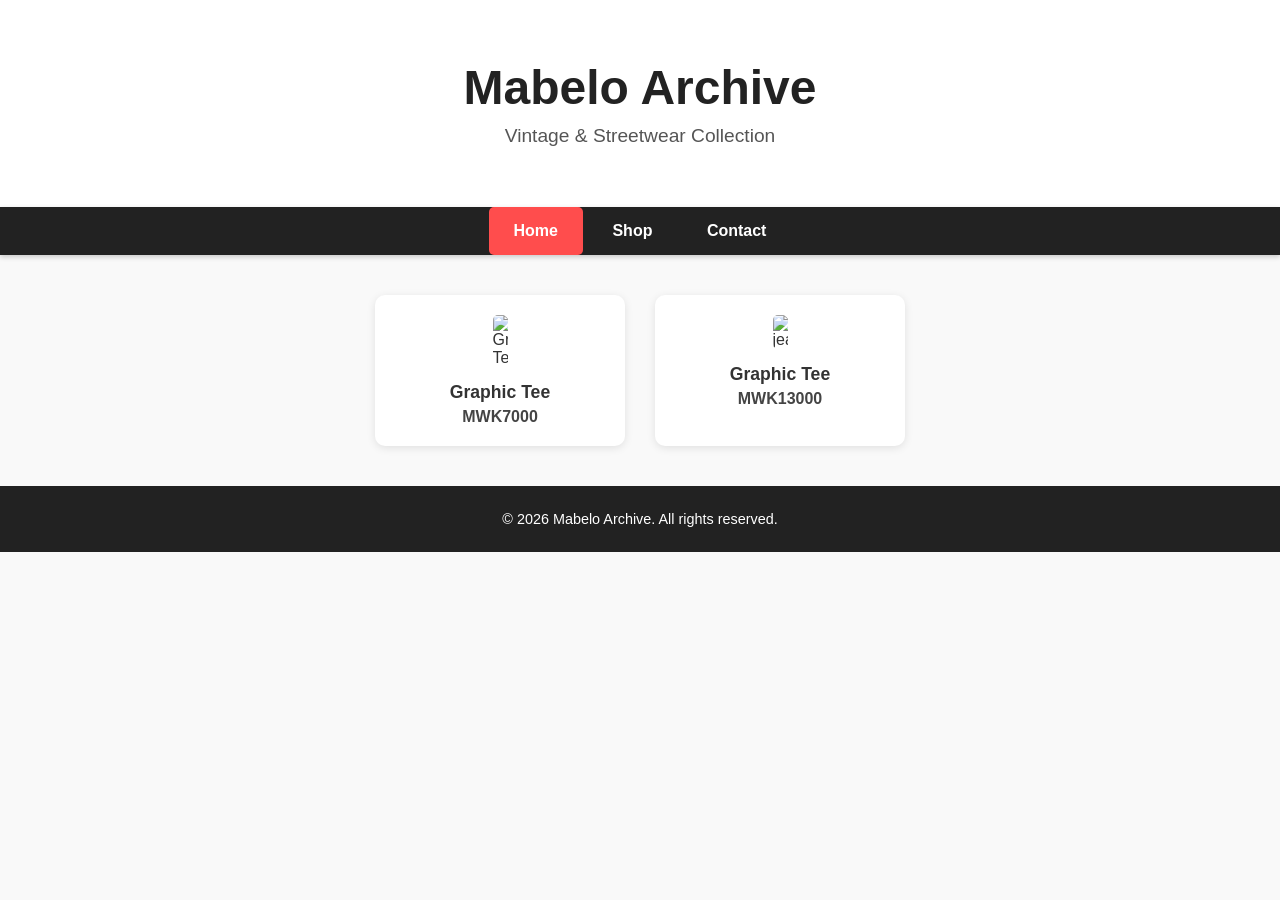
==== index.html @ d234a0b3 "Update index.html" ====
<!DOCTYPE html>
<html lang="en">

<head>
<meta charset="UTF-8">
<meta name="viewport" content="width=device-width, initial-scale=1.0">
<title>Mabelo Archive</title>
<link rel="stylesheet" href="styles.css">
</head>

<body>


<header>
  <h1>Mabelo Archive</h1>
  <p>Vintage & Streetwear Collection</p>
</header>


<nav>
  <a href="index.html" class="active">Home</a>
  <a href="shop.html">Shop</a>
  <a href="contact.html">Contact</a>
</nav>

<!-- Shop Section -->
<section class="shop">

  
  <div class="item">
    <img src="graphic.tee.jpg" alt="Graphic Tee">
    <h3>Graphic Tee</h3>
    <p>MWK7000</p>
  </div>

  
  <div class="item">
    <!-- Replace image2.jpg with your image -->
    <img src="jeans.jpg" alt="jeans">
    <h3>Graphic Tee</h3>
    <p>MWK13000</p>
  </div>

</section>


<footer>
  <p>© 2026 Mabelo Archive. All rights reserved.</p>
</footer>

</body>
</html>
---- styles.css ----
* {
  box-sizing: border-box;
  margin: 0;
  padding: 0;
  font-family: 'Arial', sans-serif;
}

body {
  background-color: #f9f9f9;
  color: #333;
}

/* Header */
header {
  text-align: center;
  padding: 60px 20px;
  background-color: #fff;
  box-shadow: 0 2px 5px rgba(0,0,0,0.1);
}

header h1 {
  font-size: 3em;
  margin-bottom: 10px;
  color: #222;
}

header p {
  font-size: 1.2em;
  color: #555;
}

/* Navigation Bar */
nav {
  text-align: center;
  background-color: #222;
  box-shadow: 0 2px 5px rgba(0,0,0,0.2);
}

nav a {
  display: inline-block;
  color: #fff;
  text-decoration: none;
  padding: 15px 25px;
  font-weight: bold;
  transition: background 0.3s;
}

nav a:hover {
  background-color: #555;
  border-radius: 5px;
}

/* Highlight current page */
nav a.active {
  background-color: #ff4d4d;
  border-radius: 5px;
}

/* Shop / Products Section */
.shop {
  display: flex;
  flex-wrap: wrap;
  justify-content: center;
  gap: 30px;
  padding: 40px 20px;
}

.shop .item {
  background-color: #fff;
  padding: 20px;
  width: 250px;
  text-align: center;
  border-radius: 10px;
  box-shadow: 0 2px 8px rgba(0,0,0,0.1);
  transition: transform 0.3s, box-shadow 0.3s;
}

.shop .item:hover {
  transform: translateY(-5px);
  box-shadow: 0 4px 12px rgba(0,0,0,0.2);
}

.shop .item img {
  max-width: 15PX;
  height: auto;
  border-radius: 5px;
}

.shop .item h3 {
  margin: 15px 0 5px 0;
  font-size: 1.1em;
}

.shop .item p {
  color: #444;
  font-weight: bold;
  font-size: 1em;
}

/* Footer */
footer {
  text-align: center;
  padding: 25px;
  background-color: #222;
  color: #fff;
  font-size: 0.9em;
}

/* Responsive Design */
@media (max-width: 768px) {
  .shop {
    flex-direction: column;
    align-items: center;
  }

  nav a {
    display: block;
    border-top: 1px solid #444;
  }
}
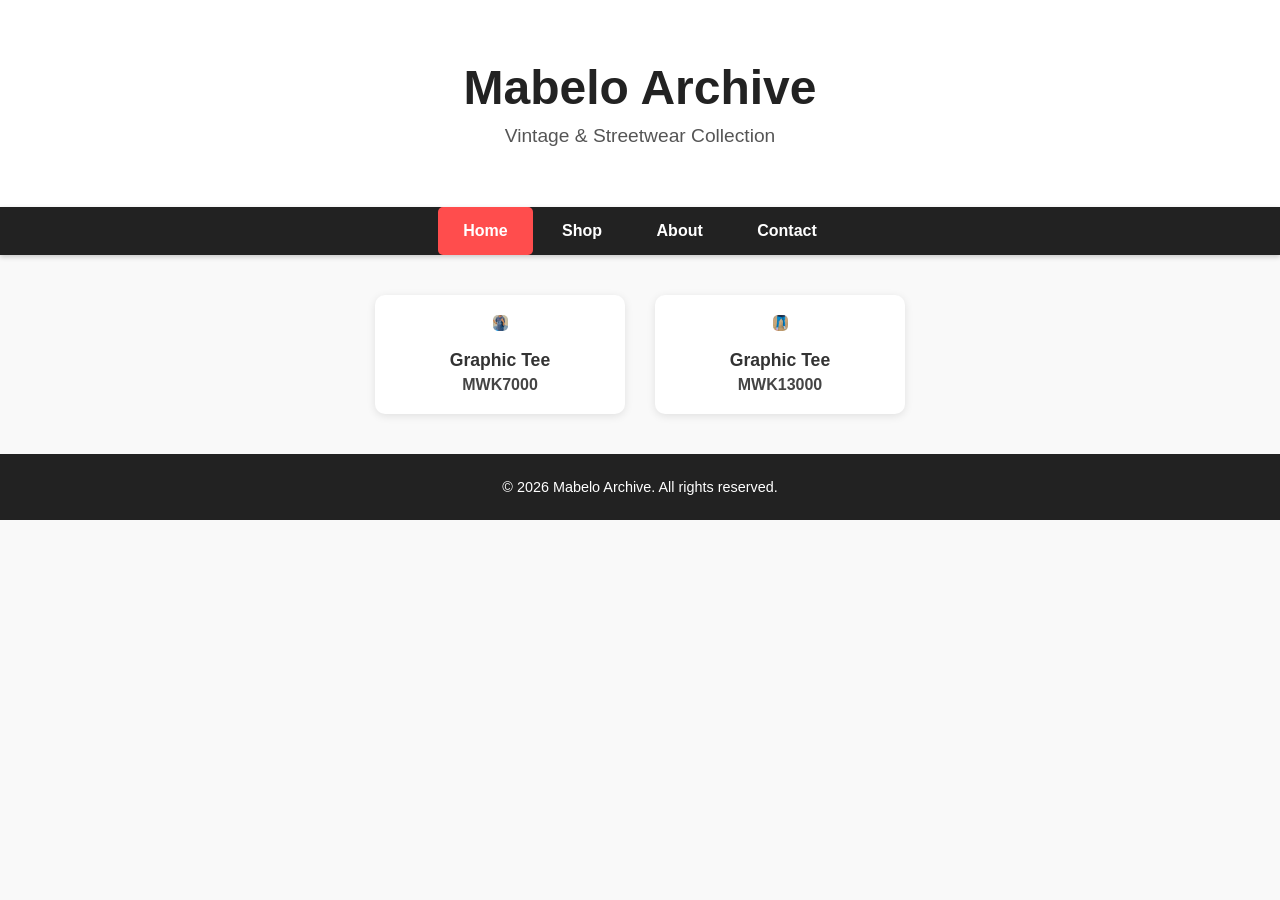
==== commit 0f0b1117: "Update index.html" ====
--- a/index.html
+++ b/index.html
@@ -20,6 +20,7 @@
 <nav>
   <a href="index.html" class="active">Home</a>
   <a href="shop.html">Shop</a>
+  <a href="about.html">About</a>
   <a href="contact.html">Contact</a>
 </nav>
 
@@ -28,15 +29,14 @@
 
   
   <div class="item">
-    <img src="graphic.tee.jpg" alt="Graphic Tee">
+    <img src="images/graphic.tee.jpg" alt="Graphic Tee">
     <h3>Graphic Tee</h3>
     <p>MWK7000</p>
   </div>
 
   
   <div class="item">
-    <!-- Replace image2.jpg with your image -->
-    <img src="jeans.jpg" alt="jeans">
+    <img src="images/jeans.jpg" alt="jeans">
     <h3>Graphic Tee</h3>
     <p>MWK13000</p>
   </div>
@@ -53,3 +53,4 @@
 
 
 
+
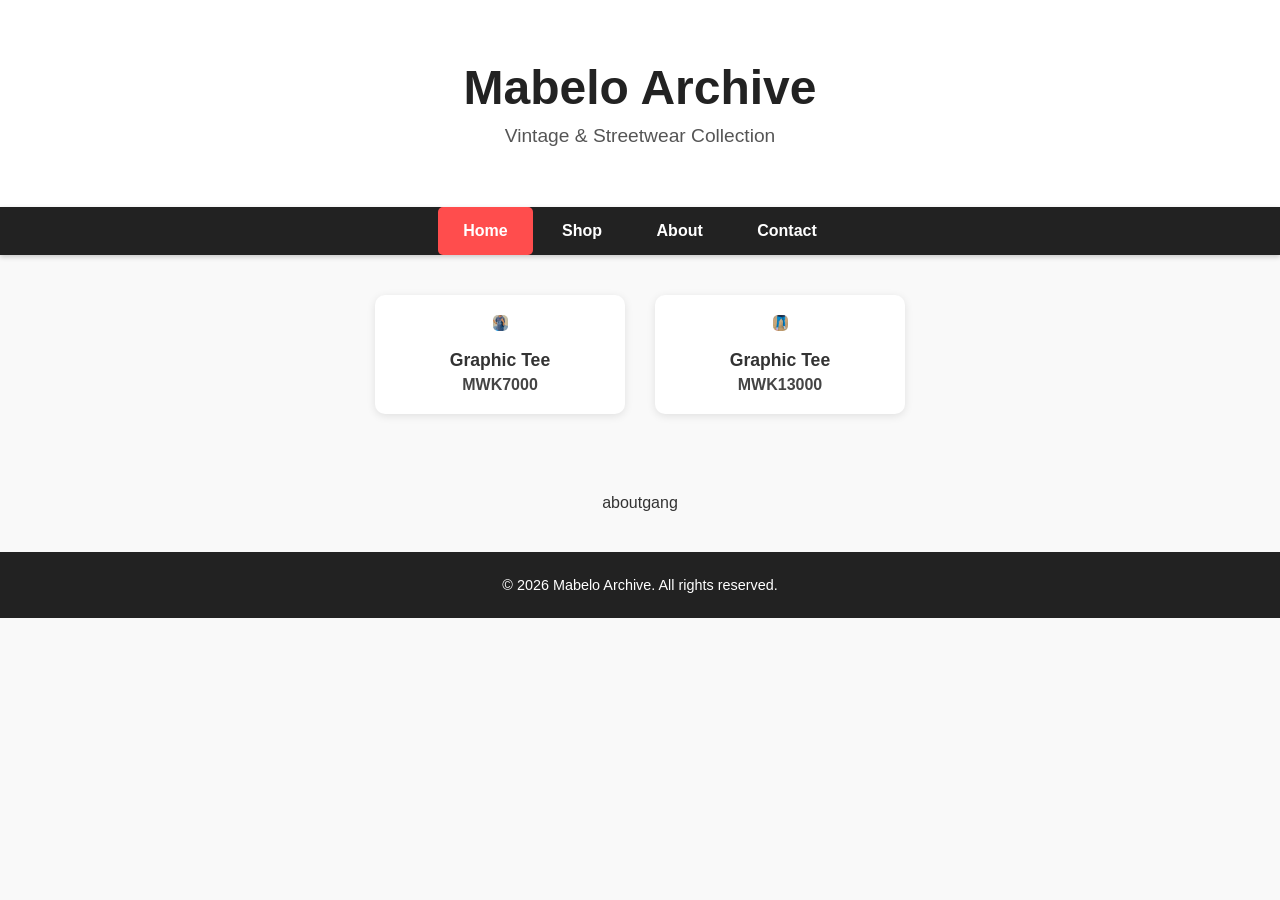
==== commit db639031: "Update index.html" ====
--- a/index.html
+++ b/index.html
@@ -26,7 +26,6 @@
 
 <!-- Shop Section -->
 <section class="shop">
-
   
   <div class="item">
     <img src="images/graphic.tee.jpg" alt="Graphic Tee">
@@ -43,7 +42,10 @@
 
 </section>
 
-
+<section class="about">
+  <p>aboutgang</p>
+</section>
+  
 <footer>
   <p>© 2026 Mabelo Archive. All rights reserved.</p>
 </footer>
@@ -54,3 +56,4 @@
 
 
 
+
--- a/styles.css
+++ b/styles.css
@@ -97,6 +97,24 @@
   font-size: 1em;
 }
 
+.about {
+  display: flex;
+  flex-wrap: wrap;
+  justify-content: center;
+  gap: 30px;
+  padding: 40px 20px;
+}
+
+.about .item {
+  background-color: #fff;
+  padding: 20px;
+  width: 250px;
+  text-align: center;
+  border-radius: 10px;
+  box-shadow: 0 2px 8px rgba(0,0,0,0.1);
+  transition: transform 0.3s, box-shadow 0.3s;
+}
+
 /* Footer */
 footer {
   text-align: center;
@@ -119,3 +137,5 @@
   }
 }
 
+
+
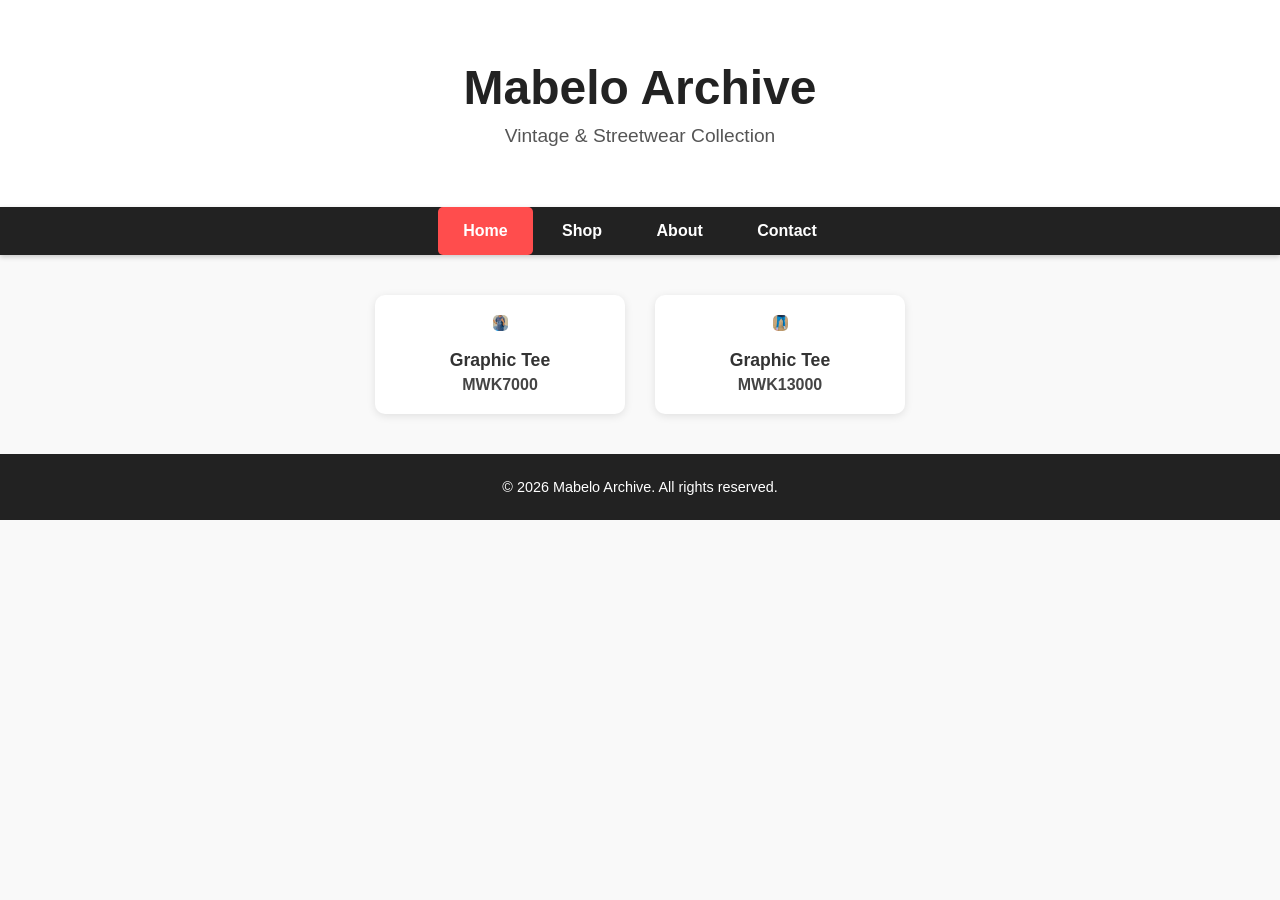
==== commit 245e8753: "Update index.html" ====
--- a/index.html
+++ b/index.html
@@ -41,10 +41,6 @@
   </div>
 
 </section>
-
-<section class="about">
-  <p>aboutgang</p>
-</section>
   
 <footer>
   <p>© 2026 Mabelo Archive. All rights reserved.</p>
@@ -57,3 +53,4 @@
 
 
 
+
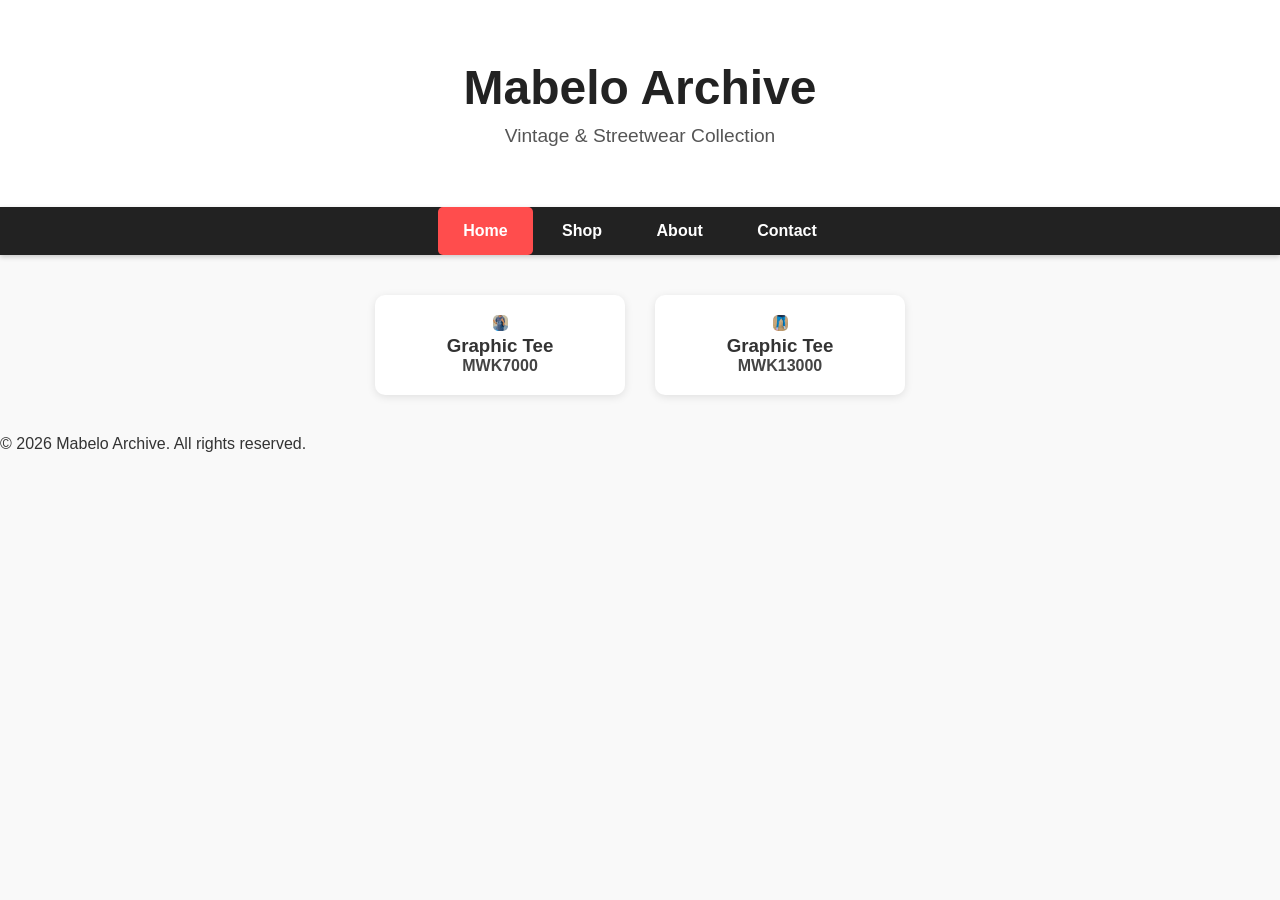
==== commit 83e4e1d6: "Update index.html" ====
--- a/index.html
+++ b/index.html
@@ -41,10 +41,12 @@
   </div>
 
 </section>
-  
-<footer>
+  <section>
+    <footer>
   <p>© 2026 Mabelo Archive. All rights reserved.</p>
 </footer>
+  </section>
+
 
 </body>
 </html>
@@ -54,3 +56,4 @@
 
 
 
+
--- a/styles.css
+++ b/styles.css
@@ -1,8 +1,8 @@
 * {
   box-sizing: border-box;
-  margin: 0;
   padding: 0;
   font-family: 'Arial', sans-serif;
+  margin: 0;
 }
 
 body {
@@ -86,7 +86,7 @@
   border-radius: 5px;
 }
 
-.shop .item h3 {
+.shop .item h1 {
   margin: 15px 0 5px 0;
   font-size: 1.1em;
 }
@@ -97,31 +97,48 @@
   font-size: 1em;
 }
 
+
+/* About Section */
 .about {
-  display: flex;
-  flex-wrap: wrap;
-  justify-content: center;
-  gap: 30px;
-  padding: 40px 20px;
+  max-width: 800px;
+  margin: 50px auto;
+  background-color: #fff;
+  padding: 40px;
+  border-radius: 10px;
+  box-shadow: 0 2px 10px rgba(0,0,0,0.1);
+  text-align: center;
 }
 
-.about .item {
-  background-color: #fff;
-  padding: 20px;
-  width: 250px;
-  text-align: center;
-  border-radius: 10px;
-  box-shadow: 0 2px 8px rgba(0,0,0,0.1);
-  transition: transform 0.3s, box-shadow 0.3s;
+.about h1 {
+  margin-bottom: 20px;
+  color: #222;
 }
 
-/* Footer */
-footer {
+.about p {
+  font-size: 1.1em;
+  line-height: 1.6;
+  color: #555;
+}
+
+.contact {
+  max-width: 800px;
+  margin: 50px auto;
+  background-color: #fff;
+  padding: 40px;
+  border-radius: 10px;
+  box-shadow: 0 2px 10px rgba(0,0,0,0.1);
   text-align: center;
-  padding: 25px;
-  background-color: #222;
-  color: #fff;
-  font-size: 0.9em;
+}
+
+.contact h1 {
+  margin-bottom: 20px;
+  color: #222;
+}
+
+.contact p {
+  font-size: 1.1em;
+  line-height: 1.6;
+  color: #555;
 }
 
 /* Responsive Design */
@@ -139,3 +156,10 @@
 
 
 
+
+
+
+
+
+
+
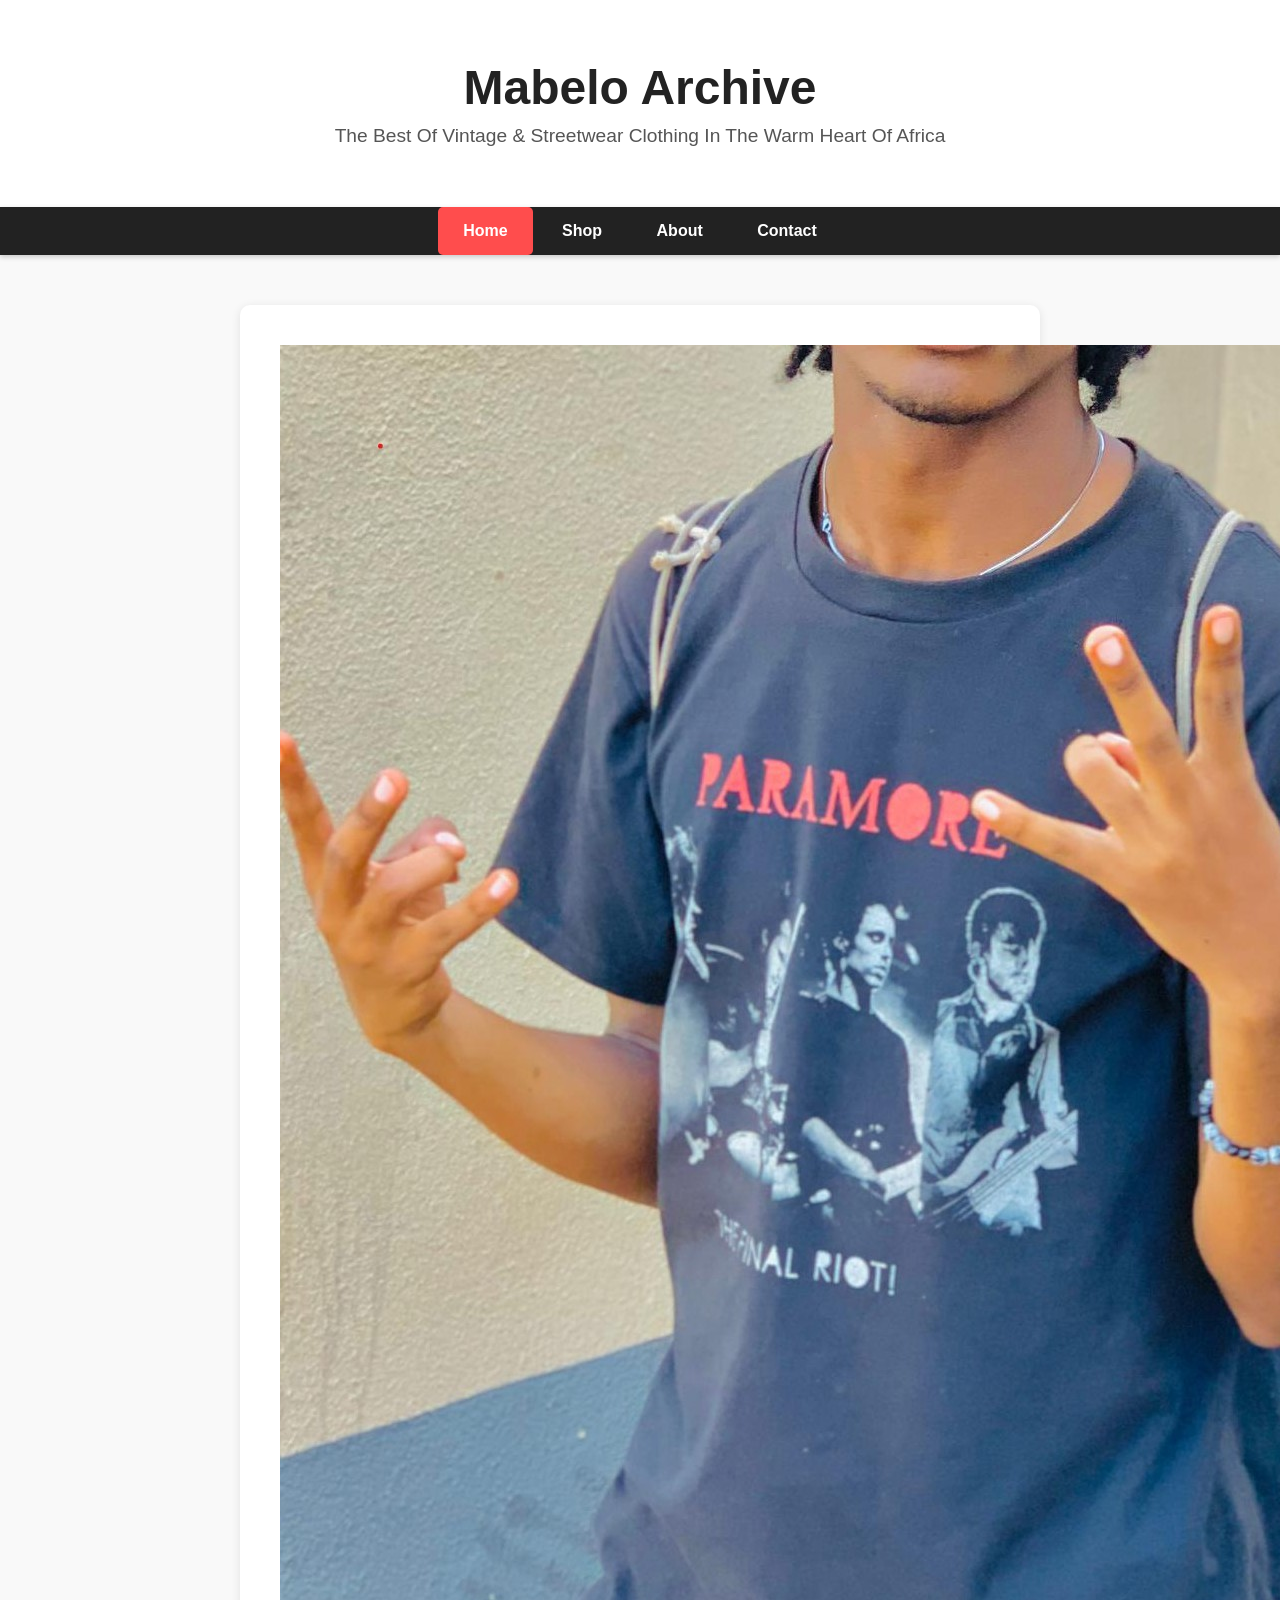
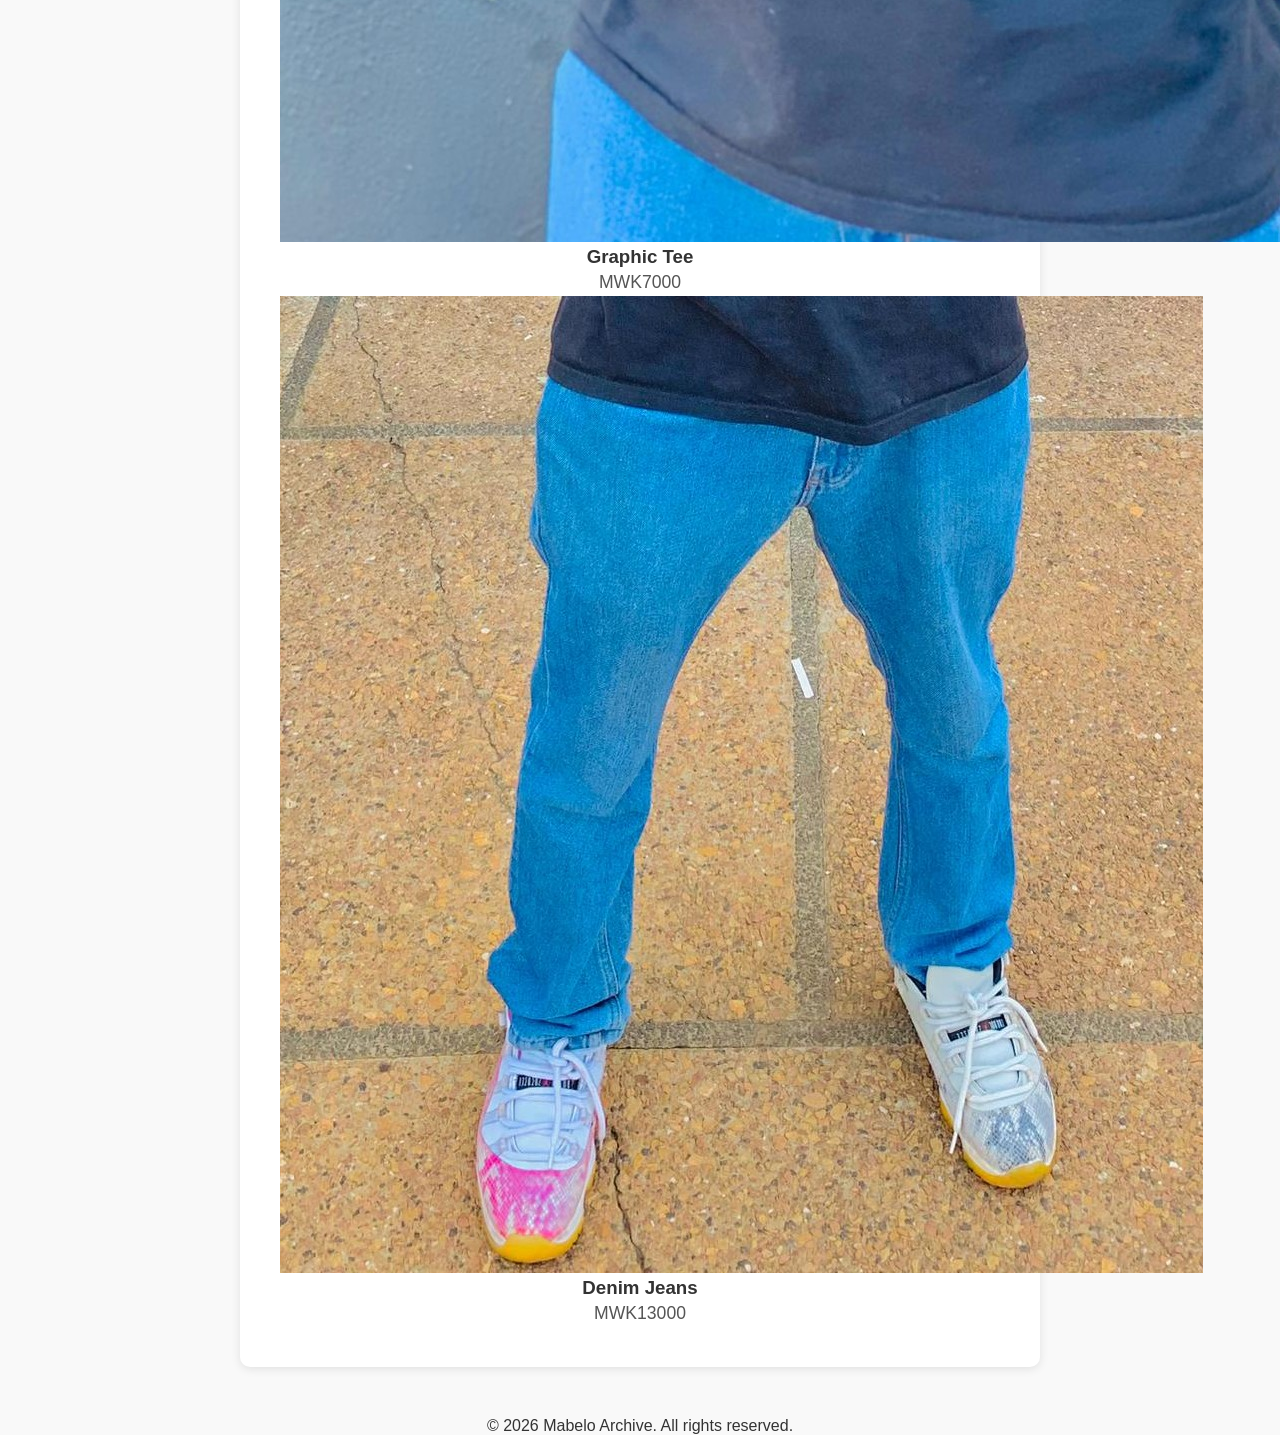
==== commit da7206ae: "Update index.html" ====
--- a/index.html
+++ b/index.html
@@ -13,7 +13,7 @@
 
 <header>
   <h1>Mabelo Archive</h1>
-  <p>Vintage & Streetwear Collection</p>
+  <p>The Best Of Vintage & Streetwear Clothing In The Warm Heart Of Africa</p>
 </header>
 
 
@@ -36,14 +36,14 @@
   
   <div class="item">
     <img src="images/jeans.jpg" alt="jeans">
-    <h3>Graphic Tee</h3>
+    <h3>Denim Jeans</h3>
     <p>MWK13000</p>
   </div>
 
 </section>
   <section>
     <footer>
-  <p>© 2026 Mabelo Archive. All rights reserved.</p>
+  <center><p>© 2026 Mabelo Archive. All rights reserved.</p></center>
 </footer>
   </section>
 
@@ -57,3 +57,4 @@
 
 
 
+
--- a/styles.css
+++ b/styles.css
@@ -58,43 +58,24 @@
 
 /* Shop / Products Section */
 .shop {
-  display: flex;
-  flex-wrap: wrap;
-  justify-content: center;
-  gap: 30px;
-  padding: 40px 20px;
+  max-width: 800px;
+  margin: 50px auto;
+  background-color: #fff;
+  padding: 40px;
+  border-radius: 10px;
+  box-shadow: 0 2px 10px rgba(0,0,0,0.1);
+  text-align: center;
 }
 
-.shop .item {
-  background-color: #fff;
-  padding: 20px;
-  width: 250px;
-  text-align: center;
-  border-radius: 10px;
-  box-shadow: 0 2px 8px rgba(0,0,0,0.1);
-  transition: transform 0.3s, box-shadow 0.3s;
+.shop h1 {
+  margin-bottom: 20px;
+  color: #222;
 }
 
-.shop .item:hover {
-  transform: translateY(-5px);
-  box-shadow: 0 4px 12px rgba(0,0,0,0.2);
-}
-
-.shop .item img {
-  max-width: 15PX;
-  height: auto;
-  border-radius: 5px;
-}
-
-.shop .item h1 {
-  margin: 15px 0 5px 0;
+.shop p {
   font-size: 1.1em;
-}
-
-.shop .item p {
-  color: #444;
-  font-weight: bold;
-  font-size: 1em;
+  line-height: 1.6;
+  color: #555;
 }
 
 
@@ -163,3 +144,4 @@
 
 
 
+
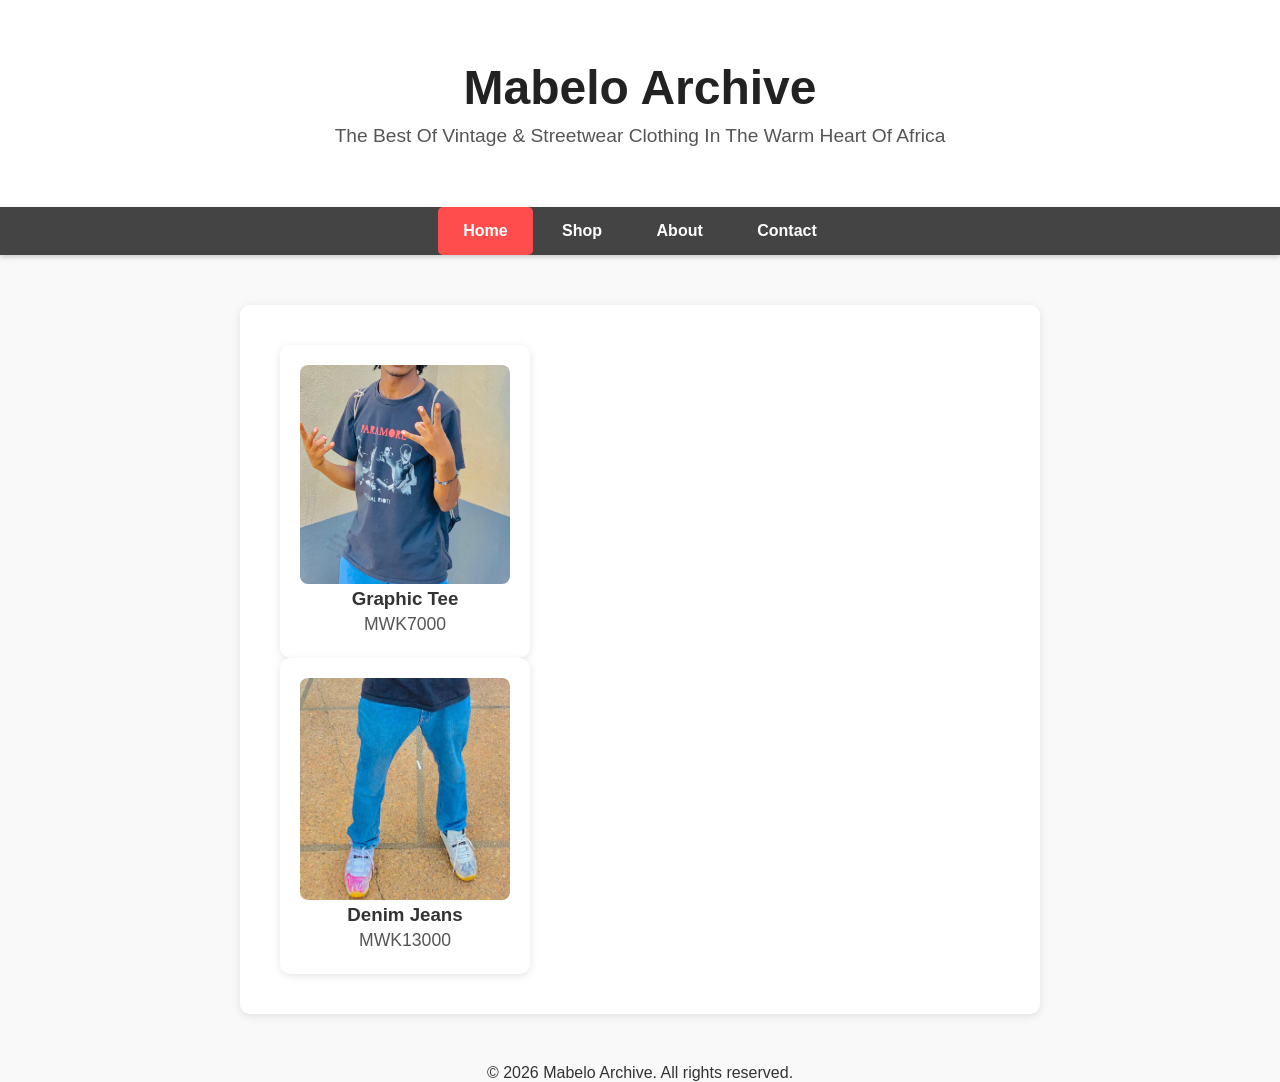
==== commit 28854277: "Update index.html" ====
--- a/index.html
+++ b/index.html
@@ -28,16 +28,16 @@
 <section class="shop">
   
   <div class="item">
-    <img src="images/graphic.tee.jpg" alt="Graphic Tee">
+    <center><img src="images/graphic.tee.jpg" alt="Graphic Tee">
     <h3>Graphic Tee</h3>
-    <p>MWK7000</p>
+    <p>MWK7000</p></center>
   </div>
 
   
   <div class="item">
-    <img src="images/jeans.jpg" alt="jeans">
+    <center><img src="images/jeans.jpg" alt="jeans">
     <h3>Denim Jeans</h3>
-    <p>MWK13000</p>
+    <p>MWK13000</p></center>
   </div>
 
 </section>
@@ -58,3 +58,4 @@
 
 
 
+
--- a/styles.css
+++ b/styles.css
@@ -32,7 +32,7 @@
 /* Navigation Bar */
 nav {
   text-align: center;
-  background-color: #222;
+  background-color: #444;
   box-shadow: 0 2px 5px rgba(0,0,0,0.2);
 }
 
@@ -46,7 +46,7 @@
 }
 
 nav a:hover {
-  background-color: #555;
+  background-color: #111;
   border-radius: 5px;
 }
 
@@ -55,6 +55,7 @@
   background-color: #ff4d4d;
   border-radius: 5px;
 }
+
 
 /* Shop / Products Section */
 .shop {
@@ -78,6 +79,27 @@
   color: #555;
 }
 
+/* Product card */
+.item {
+  background-color: #fff;
+  width: 250px;
+  padding: 20px;
+  border-radius: 10px;
+  text-align: center;
+  box-shadow: 0 2px 8px rgba(0,0,0,0.1);
+  transition: transform 0.3s;
+}
+
+.item img {
+  width: 100%;
+  height: auto;
+  border-radius: 8px;
+  transition: transform 0.3s;
+}
+
+.item:hover img {
+  transform: scale(1.05);
+}
 
 /* About Section */
 .about {
@@ -145,3 +167,9 @@
 
 
 
+
+
+
+
+
+
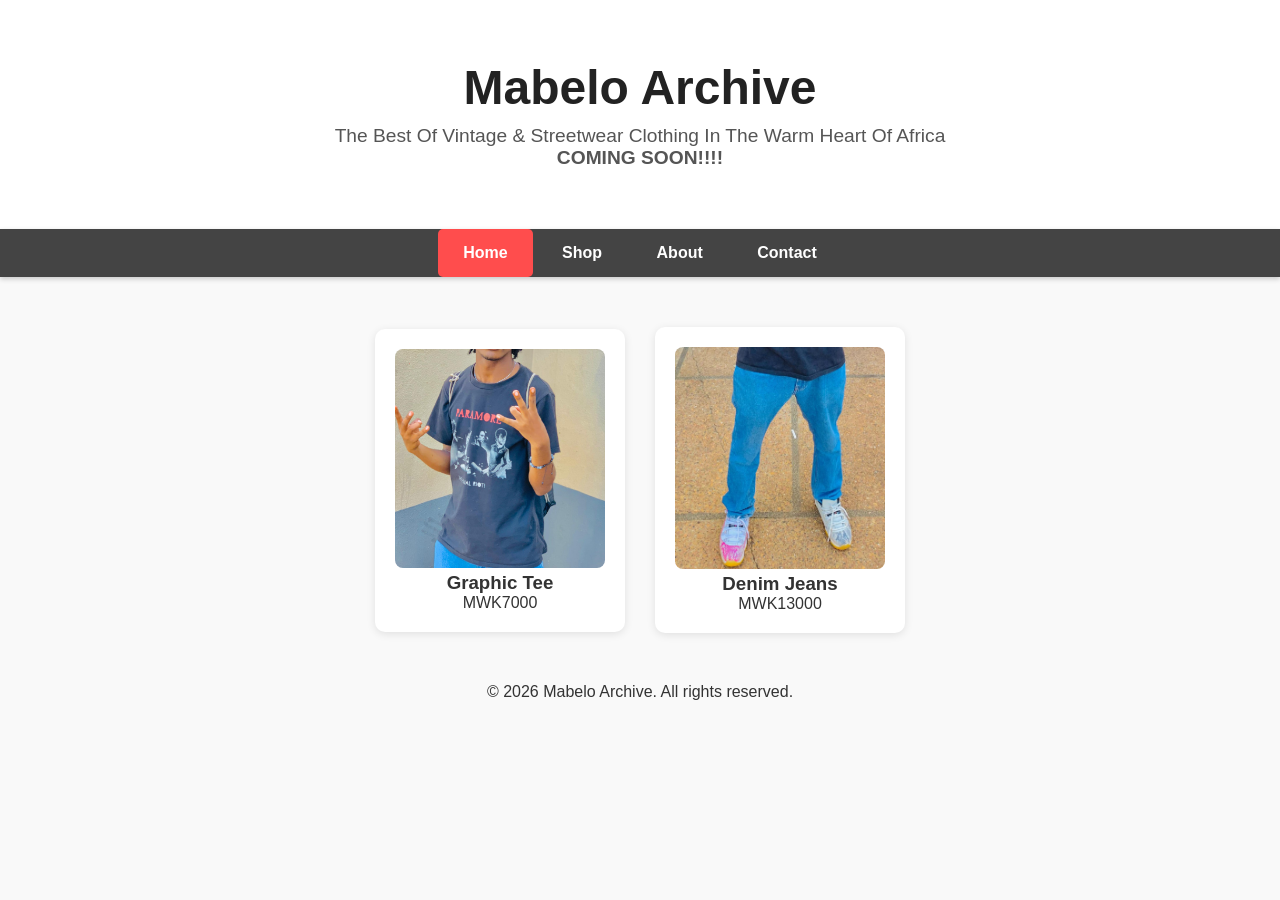
==== commit bda60129: "Update index.html" ====
--- a/index.html
+++ b/index.html
@@ -13,7 +13,7 @@
 
 <header>
   <h1>Mabelo Archive</h1>
-  <p>The Best Of Vintage & Streetwear Clothing In The Warm Heart Of Africa</p>
+  <p>The Best Of Vintage & Streetwear Clothing In The Warm Heart Of Africa <br><strong>COMING SOON!!!!</strong></strong></br></p>
 </header>
 
 
--- a/styles.css
+++ b/styles.css
@@ -59,21 +59,21 @@
 
 /* Shop / Products Section */
 .shop {
-  max-width: 800px;
+  display: flex;
+  justify-content: center;   /* centers items */
+  align-items: center;
+  gap: 30px;                 /* space between products */
+  flex-wrap: wrap;           /* allows wrapping on phones */
+  max-width: 900px;
   margin: 50px auto;
-  background-color: #fff;
-  padding: 40px;
-  border-radius: 10px;
-  box-shadow: 0 2px 10px rgba(0,0,0,0.1);
-  text-align: center;
 }
 
-.shop h1 {
+.shop1 h1 {
   margin-bottom: 20px;
   color: #222;
 }
 
-.shop p {
+.shop1 p {
   font-size: 1.1em;
   line-height: 1.6;
   color: #555;
@@ -173,3 +173,5 @@
 
 
 
+
+
